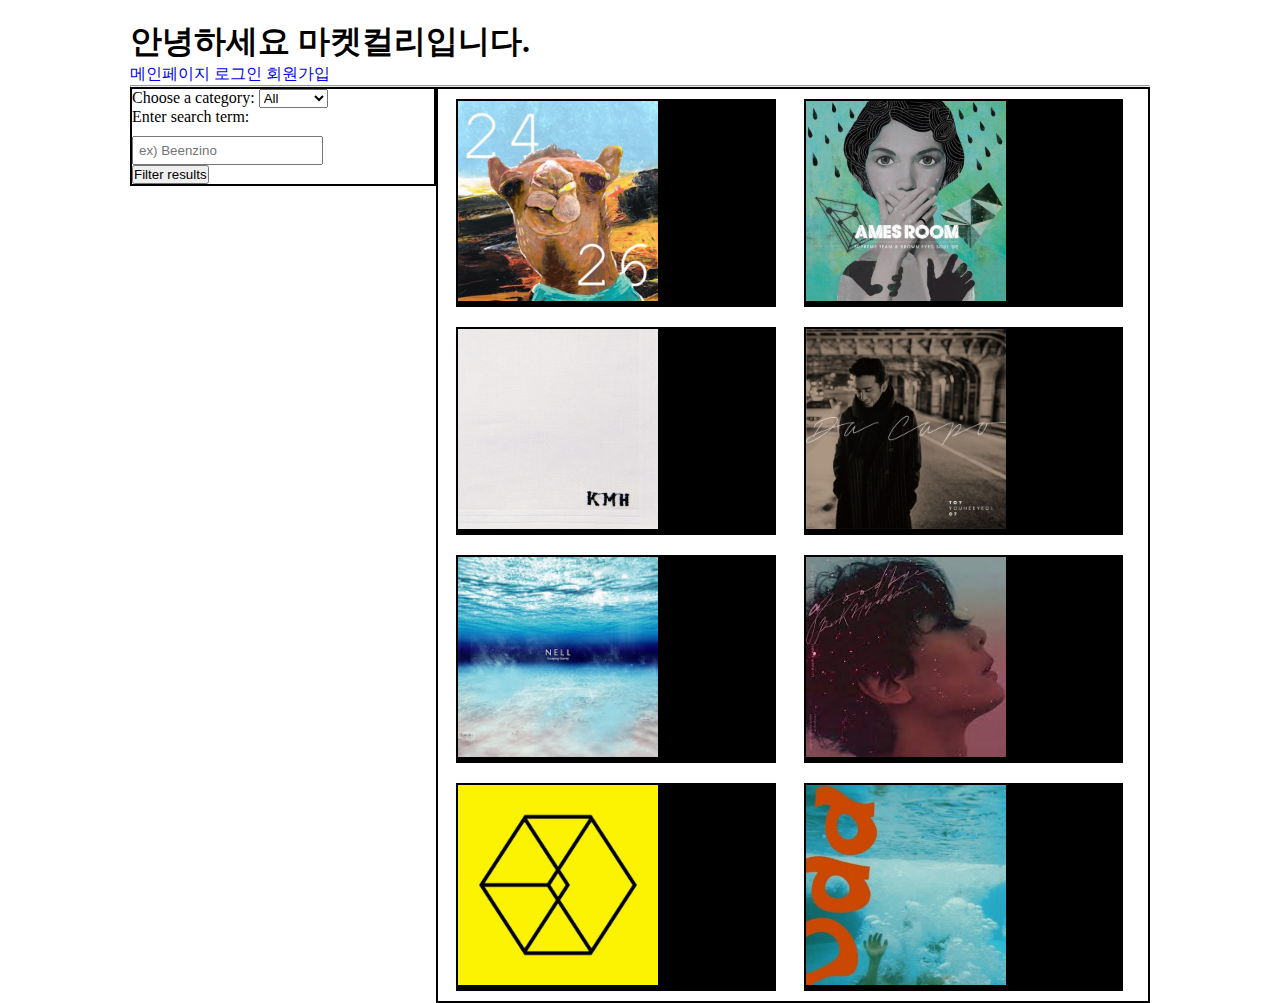
==== LAB4/index.html @ 33fc253c "LAB4" ====
<!DOCTYPE html>
<html lang="ko">
    <head>
        <meta charset="UTF-8">
        <meta name="viewport" content="width=device-width, initial-scale=1.0">
        <link rel="stylesheet" href="./main.css">
        <title>마켓컬리</title>
    </head>
    <body>
        <div class="container">
            <div class="header">
                <h1 class="slide-text">안녕하세요 마켓컬리입니다.</h1>
                <p>
                    <a href="./index.html">메인페이지</a>
                    <a href="./login.html">로그인</a>
                    <a href="./signup.html">회원가입</a>
                </p>
            </div>
            <hr>

            <div class="body">
                <div id="filter-box">
                    <form>
                        <div id="category-container">
                            <label for="category">Choose a category: </label>
                            <select name="category" id="category">
                                <option value="All" selected>All</option>
                                <option value="Ballad">Ballad</option>
                                <option value="Dance">Dance</option>
                                <option value="Hip-hop">Hip-hop</option>
                                <option value="Rock">Rock</option>
                            </select>
                        </div>

                        <div>
                            <label for="search-bar">Enter search term: </label>
                            <input type="text" id="search-bar" placeholder="ex) Beenzino" />
                        </div>
                        <button id="btn-filter">Filter results</button>
                    </form>
                </div>

                <div id="product-container">
                    <div id="products">
                    </div>
                </div>
            </div>

        </div>

    </body>

    <script>
        fetch("./product.json")
        .then((response) => {
            return response.json();
        })
        .then((myJson) => {
            initialize(myJson);
            
        })
        .catch(error => console.log(error));

        const productsDiv = document.querySelector('#products');
        const category = document.querySelector('#category');
        const filterBtn = document.querySelector('#btn-filter');
        let displayCount = 8;

        function initialize(products) {
            const fullProducts = products;
            
            displayProduct = products.slice(0, displayCount);
            for (let i = 0; i < displayProduct.length; i++) {
                createProduct(displayProduct[i]);
            }

            category.onchange = (e) => {
                e.preventDefault();
                
                if (category.value == "All") {
                    updateDisplay(fullProducts.slice(0,displayCount));
                } else {
                    const filterResult = fullProducts.filter(product => product.genre === category.value);
                    updateDisplay(filterResult);
                }
            }

            filterBtn.onclick = (e) => {
                const searchTerm = document.querySelector('#search-bar').value.trim();

                e.preventDefault();

                if (searchTerm === '') {
                    updateDisplay(fullProducts.slice(0,displayCount));
                } else {
                    let filterResult = [];
                    for (let i = 0; i < fullProducts.length; i++) {
                        let productTitle = fullProducts[i].title;
                        productTitle = productTitle.toLowerCase();

                        if (productTitle.includes(searchTerm.toLowerCase())) {
                            filterResult.push(fullProducts[i]);
                        }
                    }
                    updateDisplay(filterResult);
                }
            }

            window.onscroll = () => {
                if (window.innerHeight + window.scrollY >= document.body.offsetHeight) {
                    updateDisplay(fullProducts);
                }
            }
        }

        function updateDisplay(products) {
            while(productsDiv.firstChild) {
                productsDiv.removeChild(productsDiv.firstChild);
            }

            for (let i = 0; i < products.length; i++) {
                createProduct(products[i]);
            }
        }

        function createProduct(product) {
            const productBox = document.createElement('div');
            const productImg = document.createElement('img');
            const productTitle = document.createElement('p');
            const productPrice = document.createElement('p');

            productBox.classList.add('product-box');
            productImg.classList.add('product-image');
            productImg.setAttribute('src', product.image);
            productImg.setAttribute('width', 200);
            productImg.setAttribute('height', 200);
            productImg.onclick = descriptionDisplay;
            productTitle.classList.add('product-title');
            productTitle.innerHTML = product.title;
            productPrice.classList.add('product-price');
            productPrice.innerHTML = product.price;

            productBox.appendChild(productImg);
            productBox.appendChild(productTitle);
            productBox.appendChild(productPrice)

            productsDiv.appendChild(productBox);
        }

        function descriptionDisplay() {
            this.nextSibling.setAttribute('style', 'display: block;');
            this.nextSibling.nextSibling.setAttribute('style', 'display: block;');
        }

    </script>
</html>
---- LAB4/main.css ----
* {
  margin: 0;
  padding: 0;
  box-sizing: border-box;
}

.title {
  font-family: "Times New Roman", Times, serif;
  font-size: 3rem;
  margin: 0 0 15px 50px;
}

h4 {
  margin: 10px 0 10px 50px;
}

.nav-link {
  margin: 10px 0 10px 50px;
}

a {
  text-decoration: none;
}

.form {
  text-align: left;
  margin: 10px 0 10px 50px;
}

.label {
  display: inline-block;
  width: 120px;
  text-align: center;
}

input {
  margin-top: 10px;
  padding: 5px 5px 5px 5px;
}

#btn-submit {
  color: white;
  background-color: green;
  border: none;
  width: 80px;
  height: 30px;
}

#btn-reset {
  color: white;
  background-color: red;
  border: none;
  width: 80px;
  height: 30px;
}

.container {
  margin: auto;
  /* max-width: 1020px; */
  width: 1020px;
}

.header {
  margin-top: 20px;
  overflow: hidden;
}

.slide-text {
  width: 100%;
  animation-name: slide;
  animation-duration: 2s;
}

@keyframes slide {
  from {
    margin-left: 1020px;
  }
  to {
    margin-left: 0;
  }
}

.body {
  margin-top: 10px;
  display: inline;
}

.item-box {
  margin: 10px 100px 10px 0;
  display: inline-block;
  width: 400px;
  height: 400px;
  border: solid 1px gray;
}

.item {
  transition: transform 2s;
}

.item:hover {
  transform: scale(2, 2);
  transform-origin: top left;
}

.intro-title {
  margin-top: 10px;
}

.intro {
  margin-top: 10px;
  column-count: 2;
  column-gap: 15px;
  column-width: 500px;
  column-rule-style: solid;
  column-rule-width: 1px;
}

#filter-box {
  width: 30%;
  border: solid 2px black;
  float: left;
}

#product-container {
  width: 70%;
  border: solid 2px black;
  float: left;
}

.product-box {
  width: 45%;
  margin: 10px 10px 10px 18px;
  border: solid 2px black;
  display: inline-block;
  position: relative;
  background-color: black;
}

/* .product-image {
} */

.product-title {
  position: absolute;
  top: 10px;
  right: 10px;
  font-weight: bold;
  color: green;
  border: dotted 2px white;
  display: none;
}

.product-price {
  position: absolute;
  top: 40px;
  right: 10px;
  font-weight: bold;
  color: pink;
  display: none;
}
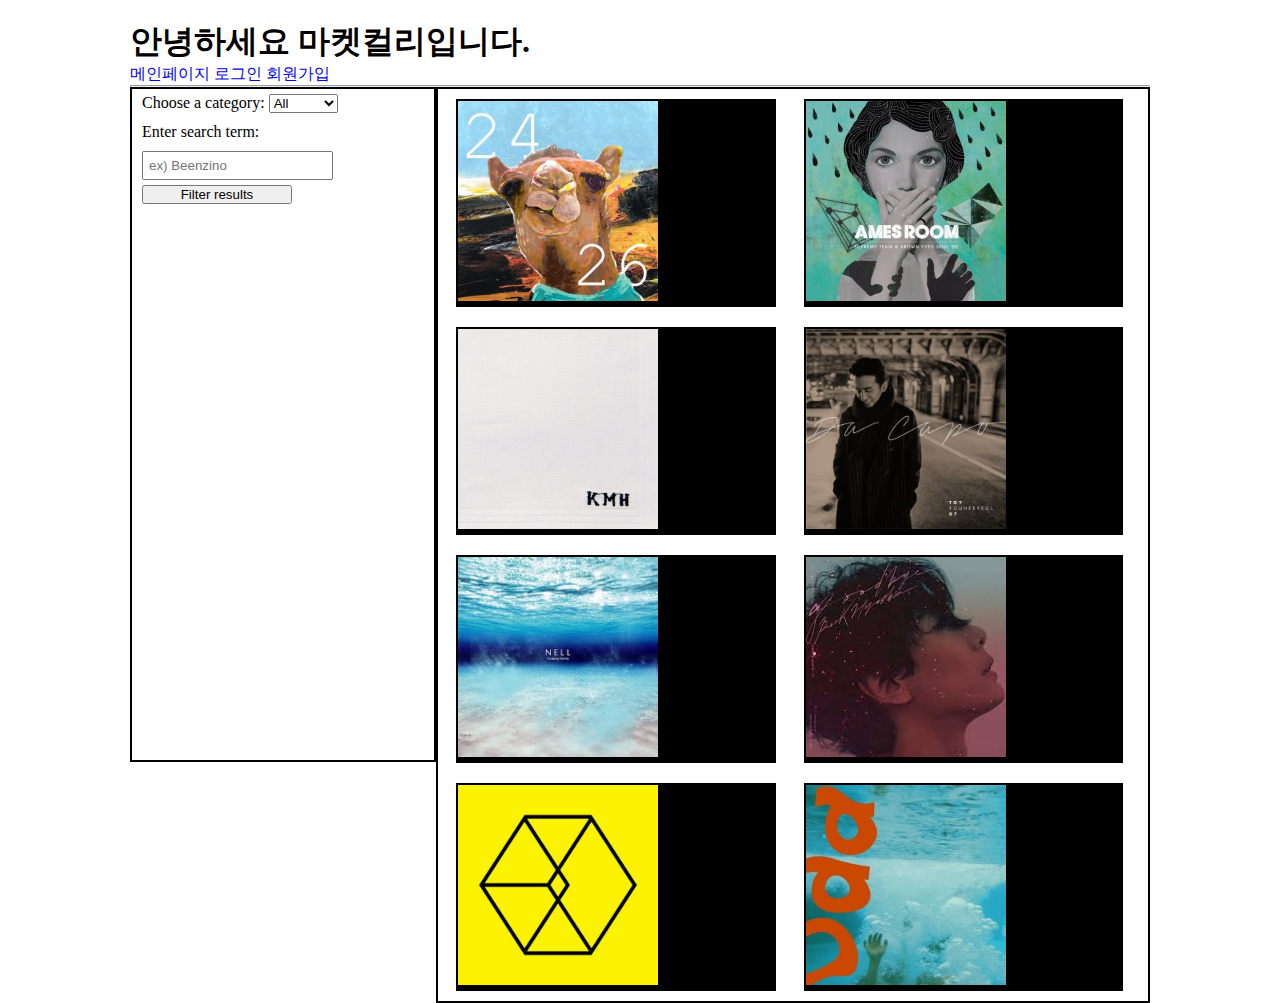
==== commit e2bc0e72: "update" ====
--- a/LAB4/index.html
+++ b/LAB4/index.html
@@ -32,7 +32,7 @@
                             </select>
                         </div>
 
-                        <div>
+                        <div id="search-container">
                             <label for="search-bar">Enter search term: </label>
                             <input type="text" id="search-bar" placeholder="ex) Beenzino" />
                         </div>
--- a/LAB4/main.css
+++ b/LAB4/main.css
@@ -117,8 +117,22 @@
 
 #filter-box {
   width: 30%;
+  height: 75vh;
   border: solid 2px black;
   float: left;
+}
+
+#category-container {
+  margin: 5px 0 0 10px;
+}
+
+#search-container {
+  margin: 10px 0 0 10px;
+}
+
+#btn-filter {
+  width: 150px;
+  margin: 5px 0 0 10px;
 }
 
 #product-container {
